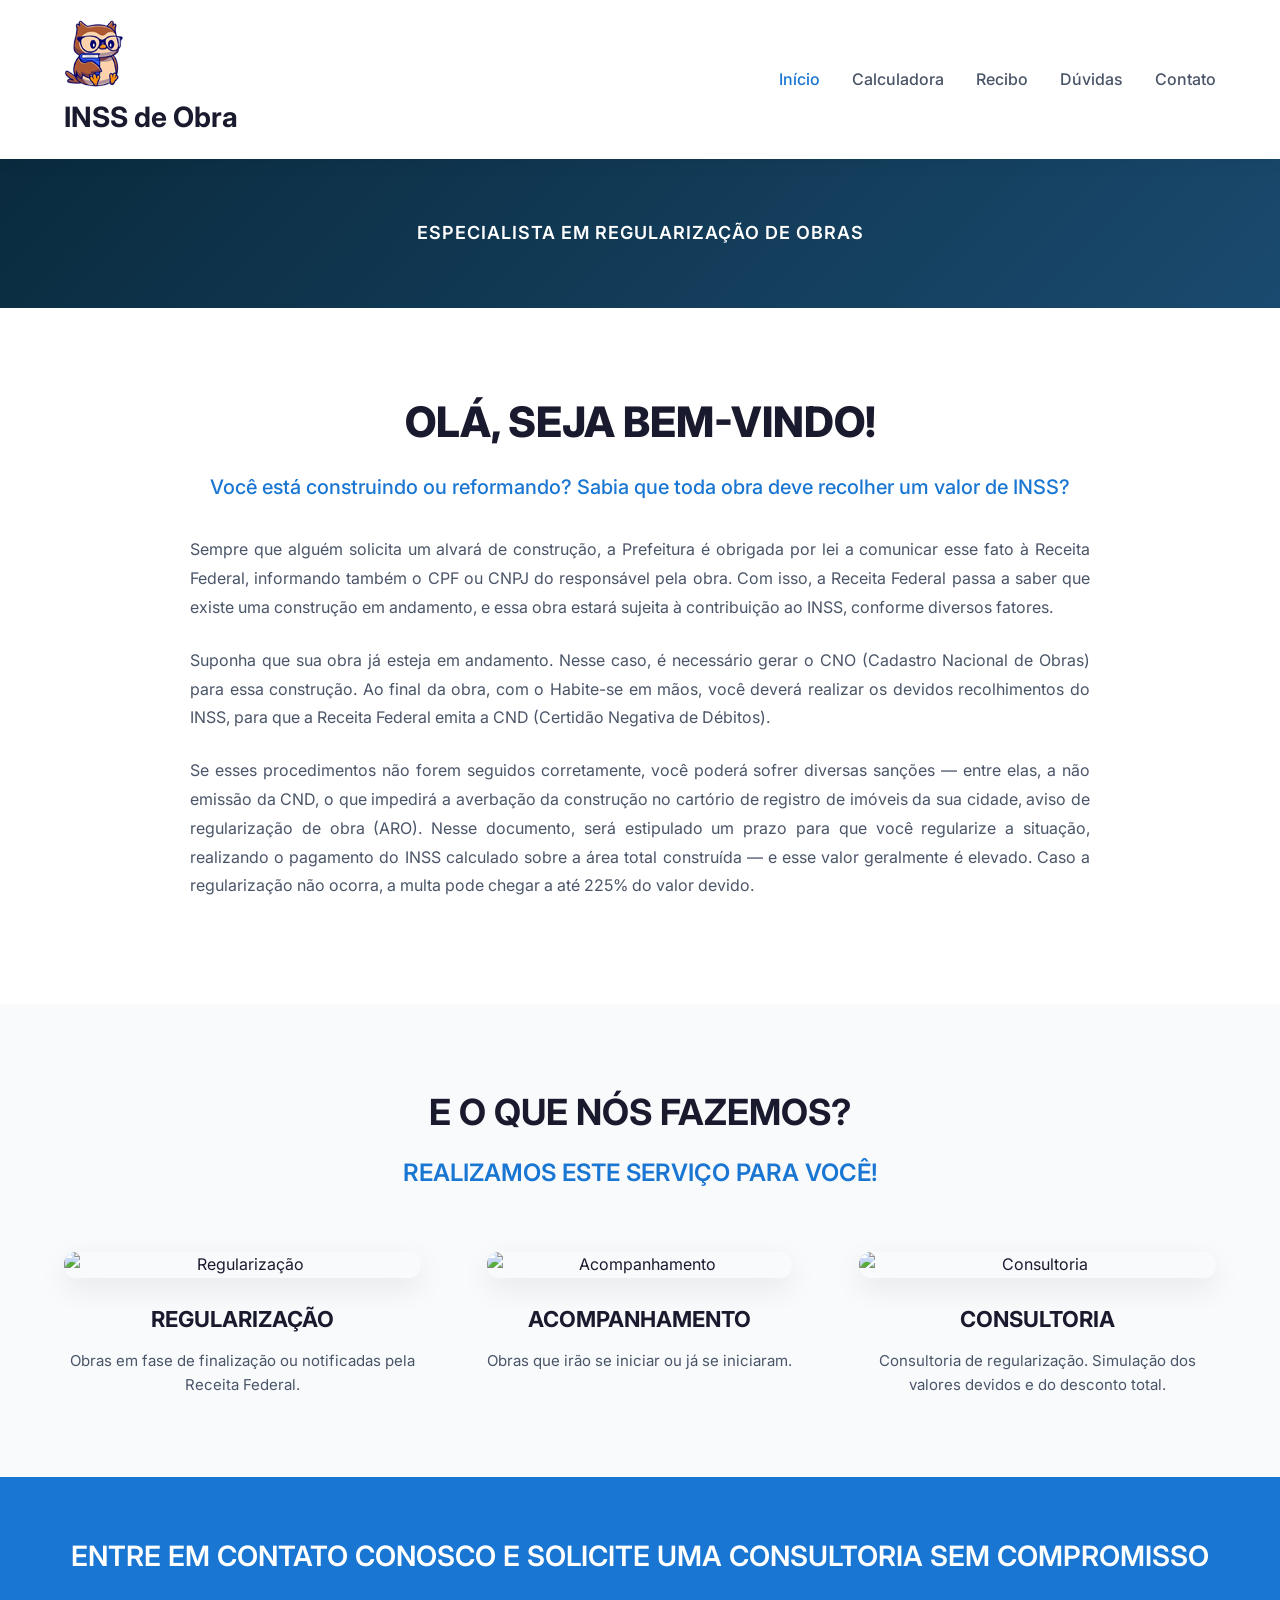
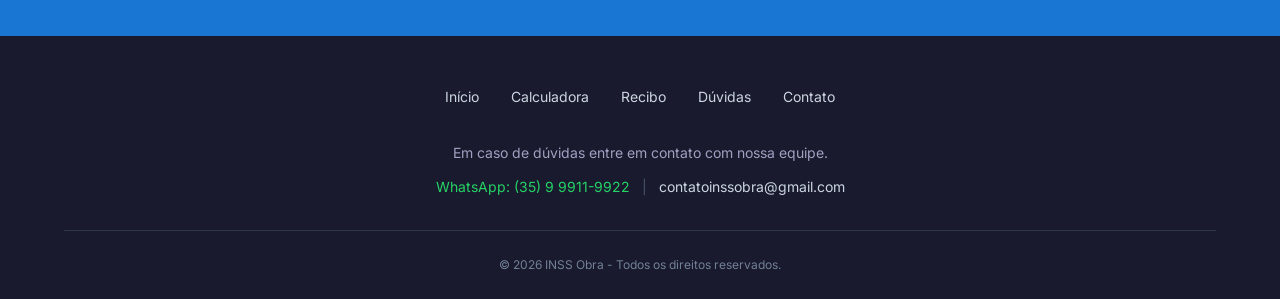
==== index.html @ 0b9ccfb2 "Update index.html" ====
<!DOCTYPE html>
<html lang="pt-BR">
<head>
    <meta charset="UTF-8">
    <meta name="viewport" content="width=device-width, initial-scale=1.0">
    <title>INSS Obra - Regularização de Obras</title>
    <link href="https://fonts.googleapis.com/css2?family=Inter:wght@300;400;500;600;700;800&display=swap" rel="stylesheet">
    <link rel="stylesheet" href="style.css">
</head>
<body>
    <!-- Header / Navegação -->
    <header class="header">
        <div class="container">
            <div class="header-content">
                <div class="logo">
    <img src="/logo.png" alt="INSS Obra" class="logo-img">
    <h2>INSS de Obra</h2>
</div>
                <nav class="nav-menu">
                    <ul>
                        <li><a href="index.html" class="active">Início</a></li>
                        <li><a href="calculadora.html">Calculadora</a></li>
                        <li><a href="recibo.html">Recibo</a></li>
                        <li><a href="duvidas.html">Dúvidas</a></li>
                        <li><a href="contato.html">Contato</a></li>
                    </ul>
                </nav>
                <button class="mobile-menu-btn">☰</button>
            </div>
        </div>
    </header>

    <main>
        <!-- Hero Section -->
        <section class="hero">
            <div class="container">
                <div class="hero-content">
                    <p class="hero-badge">ESPECIALISTA EM REGULARIZAÇÃO DE OBRAS</p>
                </div>
            </div>
        </section>

        <!-- Welcome Section -->
        <section class="welcome">
            <div class="container">
                <div class="welcome-content">
                    <h1>OLÁ, SEJA BEM-VINDO!</h1>
                    <p class="welcome-subtitle">Você está construindo ou reformando? Sabia que toda obra deve recolher um valor de INSS?</p>
                    
                    <div class="welcome-text">
                        <p>Sempre que alguém solicita um alvará de construção, a Prefeitura é obrigada por lei a comunicar esse fato à Receita Federal, informando também o CPF ou CNPJ do responsável pela obra. Com isso, a Receita Federal passa a saber que existe uma construção em andamento, e essa obra estará sujeita à contribuição ao INSS, conforme diversos fatores.</p>
                        
                        <p>Suponha que sua obra já esteja em andamento. Nesse caso, é necessário gerar o CNO (Cadastro Nacional de Obras) para essa construção. Ao final da obra, com o Habite-se em mãos, você deverá realizar os devidos recolhimentos do INSS, para que a Receita Federal emita a CND (Certidão Negativa de Débitos).</p>
                        
                        <p>Se esses procedimentos não forem seguidos corretamente, você poderá sofrer diversas sanções — entre elas, a não emissão da CND, o que impedirá a averbação da construção no cartório de registro de imóveis da sua cidade, aviso de regularização de obra (ARO). Nesse documento, será estipulado um prazo para que você regularize a situação, realizando o pagamento do INSS calculado sobre a área total construída — e esse valor geralmente é elevado. Caso a regularização não ocorra, a multa pode chegar a até 225% do valor devido.</p>
                    </div>
                </div>
            </div>
        </section>

        <!-- Services Section -->
        <section class="services">
            <div class="container">
                <div class="services-header">
                    <h2>E O QUE NÓS FAZEMOS?</h2>
                    <p class="services-subtitle">REALIZAMOS ESTE SERVIÇO PARA VOCÊ!</p>
                </div>
                
                <div class="services-grid">
                    <div class="service-card">
                        <div class="service-image">
                            <img src="https://lh3.googleusercontent.com/sitesv/APaQ0STIBPK2Sn2bN68JmzI3ear-IduMRigyVaW8MFv2tyJE7gfuDqKTOyFd9ykDpuiITqzBvPtP3dTAQM9Bf_42edHdBjUY-DNkuvboVw0WpjzQssSNzynIbmGXqZoS3F6wWkYJhtA2aZBQohJNNxmFCJj1yCRucVqydPHsghwdBtnNRiEmvm16Kj8iZ40=w1280" alt="Regularização" class="service-img">
                        </div>
                        <h3>REGULARIZAÇÃO</h3>
                        <p>Obras em fase de finalização ou notificadas pela Receita Federal.</p>
                    </div>
                    
                    <div class="service-card">
                        <div class="service-image">
                            <img src="https://lh3.googleusercontent.com/sitesv/[base64]w1280" alt="Acompanhamento" class="service-img">
                        </div>
                        <h3>ACOMPANHAMENTO</h3>
                        <p>Obras que irão se iniciar ou já se iniciaram.</p>
                    </div>
                    
                    <div class="service-card">
                        <div class="service-image">
                            <img src="https://lh3.googleusercontent.com/sitesv/APaQ0SQpcfnA59mOxbLGWdUJ4gbkF0uLqyFzTygDRmdsTCKDoBfgEEwhEeepMU_QtIzM-Eyb78uZ29XITOp_-KP2cXaTc6erFa6bzz9rzi5zLZWxAMtpOlMjsReSpLqcOk-kPhVh2ybtmja_MPoJdG5ewJ3YInQ6J2i4_OyzynjDUe9VRY2AiFDRqLXB=w1280" alt="Consultoria" class="service-img">
                        </div>
                        <h3>CONSULTORIA</h3>
                        <p>Consultoria de regularização. Simulação dos valores devidos e do desconto total.</p>
                    </div>
                </div>
            </div>
        </section>

        <!-- CTA Section -->
        <section class="cta">
            <div class="container">
                <div class="cta-content">
                    <h2>ENTRE EM CONTATO CONOSCO E SOLICITE UMA CONSULTORIA SEM COMPROMISSO</h2>
                </div>
            </div>
        </section>
    </main>

    <!-- Footer -->
    <footer class="footer">
        <div class="container">
            <div class="footer-nav">
                <ul>
                    <li><a href="index.html">Início</a></li>
                    <li><a href="calculadora.html">Calculadora</a></li>
                    <li><a href="recibo.html">Recibo</a></li>
                    <li><a href="duvidas.html">Dúvidas</a></li>
                    <li><a href="contato.html">Contato</a></li>
                </ul>
            </div>
            
            <div class="footer-contact">
                <p>Em caso de dúvidas entre em contato com nossa equipe.</p>
                <p class="contact-links">
                    <a href="https://wa.me/5535999119922?text=Olá!%20Gostaria%20de%20mais%20informações%20sobre%20regularização%20de%20obras." class="whatsapp-link" target="_blank">WhatsApp: (35) 9 9911-9922</a>
                    <span class="separator">|</span>
                    <a href="mailto:contatoinssobra@gmail.com" class="email-link">contatoinssobra@gmail.com</a>
                </p>
            </div>
            
            <div class="footer-copyright">
                <p>&copy; 2026 INSS Obra - Todos os direitos reservados.</p>
            </div>
        </div>
    </footer>

    <script>
        // Mobile menu toggle
        const mobileBtn = document.querySelector('.mobile-menu-btn');
        const navMenu = document.querySelector('.nav-menu');
        
        if (mobileBtn) {
            mobileBtn.addEventListener('click', function() {
                navMenu.classList.toggle('active');
            });
        }
    </script>
</body>
</html>
---- style.css ----
* {
    margin: 0;
    padding: 0;
    box-sizing: border-box;
}

body {
    font-family: 'Inter', sans-serif;
    color: #1a1a2e;
    background-color: #ffffff;
    line-height: 1.6;
}

.container {
    max-width: 1200px;
    margin: 0 auto;
    padding: 0 24px;
}

/* ============================================
   HEADER
============================================ */
.header {
    background-color: #ffffff;
    box-shadow: 0 2px 20px rgba(0, 0, 0, 0.05);
    position: sticky;
    top: 0;
    z-index: 1000;
}

.header-content {
    display: flex;
    justify-content: space-between;
    align-items: center;
    padding: 20px 0;
}

.logo h2 {
    font-size: 28px;
    font-weight: 700;
    color: #1a1a2e;
}

.logo span {
    color: #1976d2;
}

.nav-menu ul {
    display: flex;
    list-style: none;
    gap: 32px;
}

.nav-menu a {
    text-decoration: none;
    color: #4a5568;
    font-weight: 500;
    transition: color 0.3s ease;
    font-size: 16px;
}

.nav-menu a:hover,
.nav-menu a.active {
    color: #1976d2;
}

.mobile-menu-btn {
    display: none;
    background: none;
    border: none;
    font-size: 24px;
    cursor: pointer;
    color: #1a1a2e;
}

/* ============================================
   HERO SECTION
============================================ */
.hero {
    background: linear-gradient(135deg, #0a2b3e 0%, #1a4a6f 100%);
    padding: 60px 0;
    text-align: center;
}

.hero-badge {
    color: #ffffff;
    font-size: 18px;
    font-weight: 600;
    letter-spacing: 1px;
    text-transform: uppercase;
    margin: 0;
}

/* ============================================
   WELCOME SECTION
============================================ */
.welcome {
    padding: 80px 0;
    background-color: #ffffff;
}

.welcome-content {
    max-width: 900px;
    margin: 0 auto;
    text-align: left;
}

.welcome-content h1 {
    font-size: 42px;
    font-weight: 800;
    color: #1a1a2e;
    margin-bottom: 16px;
    text-align: center;
}

.welcome-subtitle {
    font-size: 20px;
    font-weight: 500;
    color: #1976d2;
    margin-bottom: 32px;
    text-align: center;
}

.welcome-text p {
    font-size: 16px;
    color: #4a5568;
    margin-bottom: 24px;
    text-align: justify;
    line-height: 1.8;
}

/* ============================================
   SERVICES SECTION
============================================ */
.services {
    padding: 80px 0;
    background-color: #f8fafc;
}

.services-header {
    text-align: center;
    margin-bottom: 60px;
}

.services-header h2 {
    font-size: 36px;
    font-weight: 700;
    color: #1a1a2e;
    margin-bottom: 12px;
}

.services-subtitle {
    font-size: 24px;
    font-weight: 600;
    color: #1976d2;
}

.services-grid {
    display: grid;
    grid-template-columns: repeat(3, 1fr);
    gap: 40px;
    justify-items: center;
}

.service-card {
    text-align: center;
    max-width: 365px;
}

.service-image {
    margin-bottom: 24px;
    border-radius: 12px;
    overflow: hidden;
    box-shadow: 0 10px 30px rgba(0, 0, 0, 0.08);
    transition: transform 0.3s ease, box-shadow 0.3s ease;
}

.service-image:hover {
    transform: translateY(-8px);
    box-shadow: 0 20px 40px rgba(0, 0, 0, 0.12);
}

.service-img {
    width: 100%;
    height: auto;
    display: block;
}

.service-card h3 {
    font-size: 22px;
    font-weight: 700;
    color: #1a1a2e;
    margin-bottom: 12px;
}

.service-card p {
    font-size: 15px;
    color: #4a5568;
    line-height: 1.6;
}

/* ============================================
   CTA SECTION
============================================ */
.cta {
    background-color: #1976d2;
    padding: 60px 0;
}

.cta-content {
    text-align: center;
}

.cta-content h2 {
    font-size: 28px;
    font-weight: 600;
    color: #ffffff;
    margin: 0;
    line-height: 1.4;
}

/* ============================================
   FOOTER
============================================ */
.footer {
    background-color: #1a1a2e;
    padding: 48px 0 24px;
    color: #a0a0c0;
}

.footer-nav ul {
    display: flex;
    justify-content: center;
    list-style: none;
    gap: 32px;
    margin-bottom: 32px;
    flex-wrap: wrap;
}

.footer-nav a {
    text-decoration: none;
    color: #cbd5e0;
    font-size: 14px;
    transition: color 0.3s ease;
}

.footer-nav a:hover {
    color: #1976d2;
}

.footer-contact {
    text-align: center;
    margin-bottom: 32px;
    padding: 0 24px;
}

.footer-contact p {
    margin-bottom: 12px;
    font-size: 14px;
}

.contact-links {
    display: flex;
    justify-content: center;
    gap: 12px;
    flex-wrap: wrap;
}

.contact-links a {
    text-decoration: none;
    font-size: 14px;
    transition: color 0.3s ease;
}

.whatsapp-link {
    color: #25d366;
}

.whatsapp-link:hover {
    color: #128c7e;
}

.email-link {
    color: #cbd5e0;
}

.email-link:hover {
    color: #1976d2;
}

.separator {
    color: #4a5568;
}

.footer-copyright {
    text-align: center;
    padding-top: 24px;
    border-top: 1px solid #2d3748;
    font-size: 12px;
    color: #718096;
}

/* ============================================
   RESPONSIVE DESIGN
============================================ */
@media (max-width: 968px) {
    .services-grid {
        gap: 30px;
    }
    
    .welcome-content h1 {
        font-size: 36px;
    }
    
    .services-header h2 {
        font-size: 32px;
    }
    
    .services-subtitle {
        font-size: 20px;
    }
    
    .cta-content h2 {
        font-size: 24px;
    }
}

@media (max-width: 768px) {
    .mobile-menu-btn {
        display: block;
    }
    
    .nav-menu {
        display: none;
        position: absolute;
        top: 80px;
        left: 0;
        right: 0;
        background-color: #ffffff;
        box-shadow: 0 10px 20px rgba(0, 0, 0, 0.1);
        padding: 20px;
    }
    
    .nav-menu.active {
        display: block;
    }
    
    .nav-menu ul {
        flex-direction: column;
        gap: 16px;
        align-items: center;
    }
    
    .services-grid {
        grid-template-columns: 1fr;
        gap: 48px;
    }
    
    .service-card {
        margin: 0 auto;
    }
    
    .welcome {
        padding: 48px 0;
    }
    
    .welcome-content h1 {
        font-size: 28px;
    }
    
    .welcome-subtitle {
        font-size: 18px;
    }
    
    .services {
        padding: 48px 0;
    }
    
    .services-header h2 {
        font-size: 28px;
    }
    
    .services-subtitle {
        font-size: 18px;
    }
    
    .cta {
        padding: 48px 0;
    }
    
    .cta-content h2 {
        font-size: 20px;
    }
    
    .footer-nav ul {
        gap: 20px;
    }
    
    .contact-links {
        flex-direction: column;
        gap: 8px;
    }
    
    .separator {
        display: none;
    }
}

@media (max-width: 480px) {
    .container {
        padding: 0 16px;
    }
    
    .hero-badge {
        font-size: 14px;
    }
    
    .welcome-text p {
        font-size: 14px;
        text-align: left;
    }
    
    .service-card h3 {
        font-size: 20px;
    }
    
    .service-card p {
        font-size: 14px;
    }
}
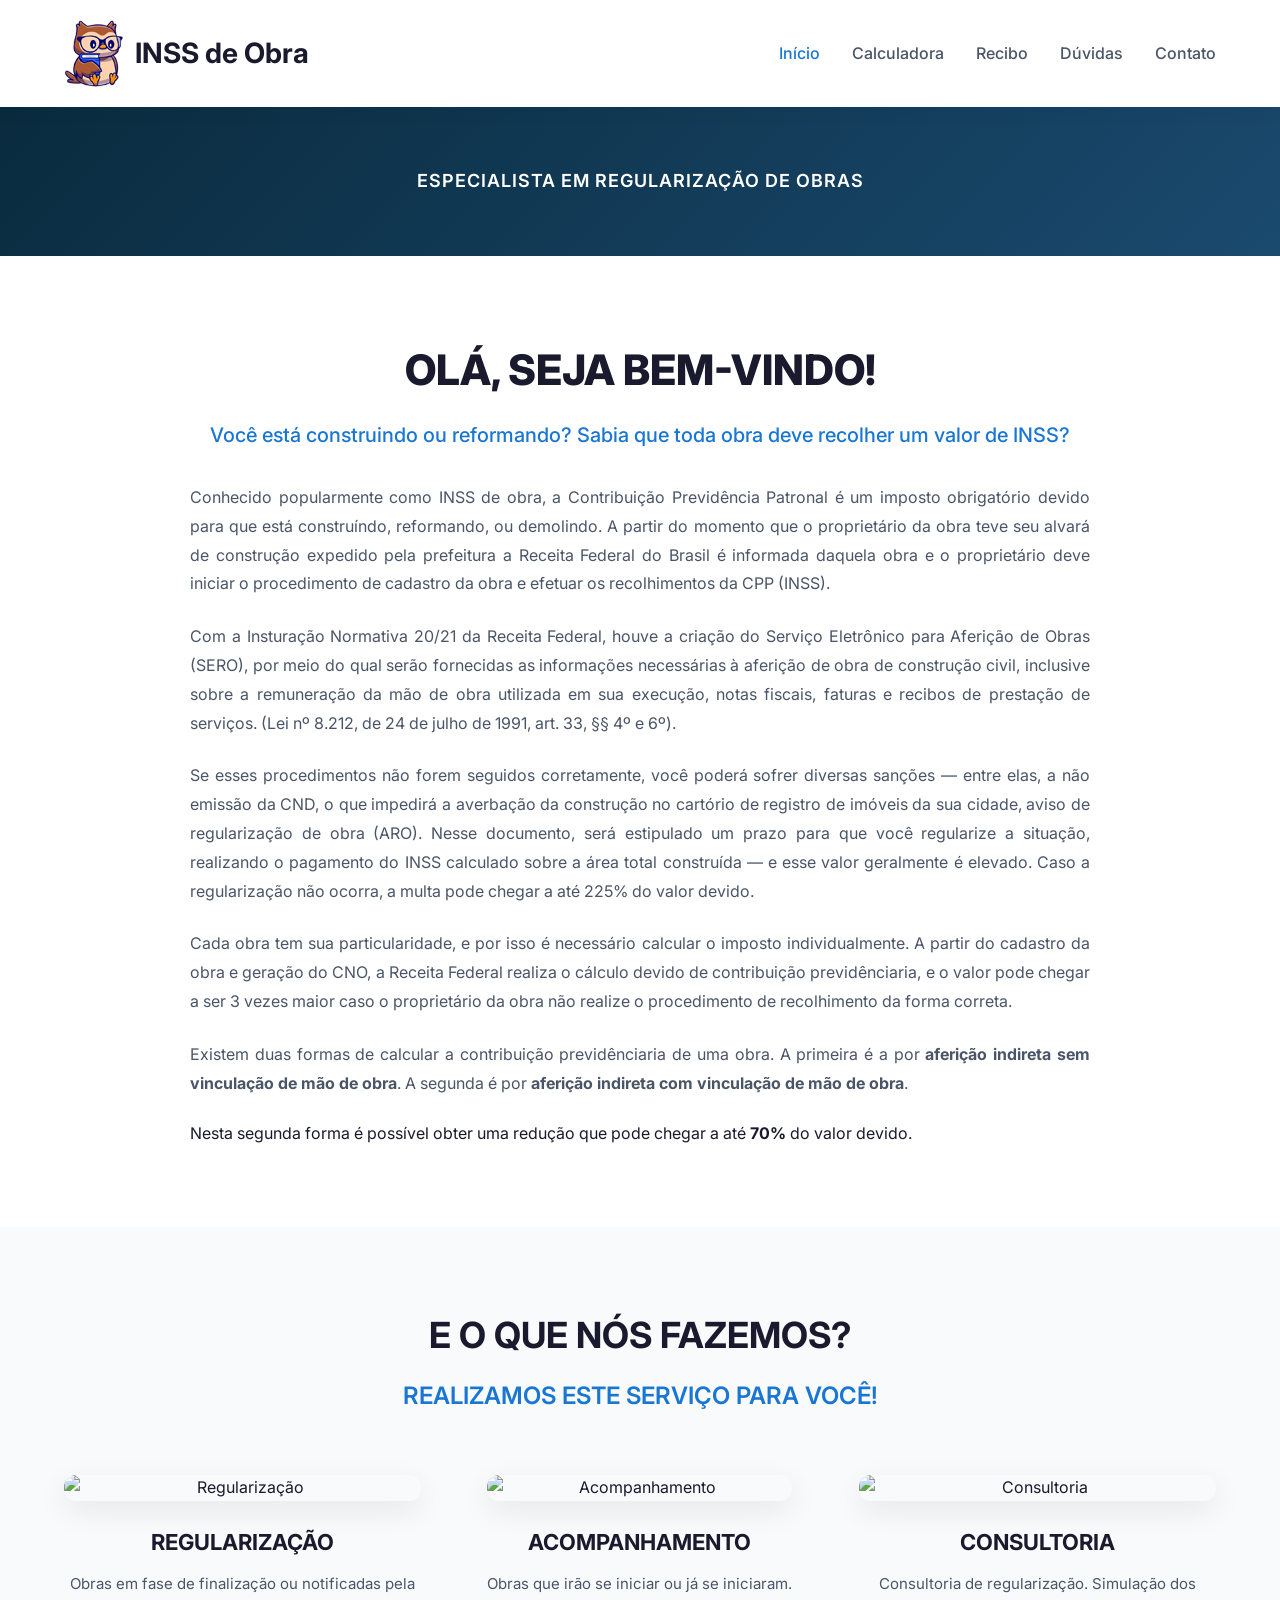
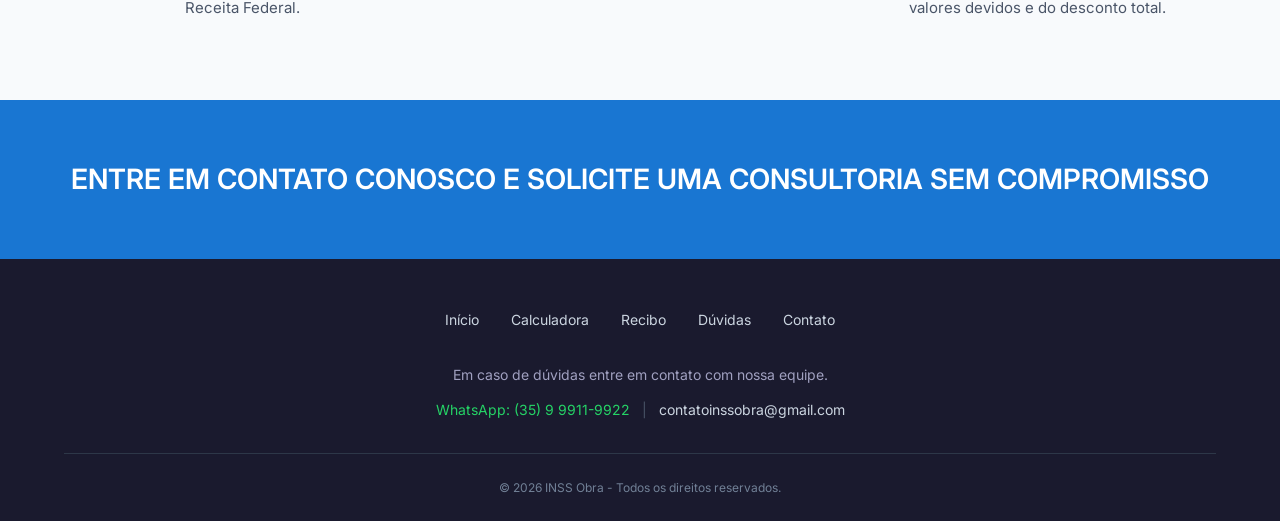
==== commit 2ab356b8: "Update index.html" ====
--- a/index.html
+++ b/index.html
@@ -48,11 +48,13 @@
                     <p class="welcome-subtitle">Você está construindo ou reformando? Sabia que toda obra deve recolher um valor de INSS?</p>
                     
                     <div class="welcome-text">
-                        <p>Sempre que alguém solicita um alvará de construção, a Prefeitura é obrigada por lei a comunicar esse fato à Receita Federal, informando também o CPF ou CNPJ do responsável pela obra. Com isso, a Receita Federal passa a saber que existe uma construção em andamento, e essa obra estará sujeita à contribuição ao INSS, conforme diversos fatores.</p>
+                        <p>Conhecido popularmente como INSS de obra, a Contribuição Previdência Patronal é um imposto obrigatório devido para que está construíndo, reformando, ou demolindo. A partir do momento que o proprietário da obra teve seu alvará de construção expedido pela prefeitura a Receita Federal do Brasil é informada daquela obra e o proprietário deve iniciar o procedimento de cadastro da obra e efetuar os recolhimentos da CPP (INSS).</p>
                         
-                        <p>Suponha que sua obra já esteja em andamento. Nesse caso, é necessário gerar o CNO (Cadastro Nacional de Obras) para essa construção. Ao final da obra, com o Habite-se em mãos, você deverá realizar os devidos recolhimentos do INSS, para que a Receita Federal emita a CND (Certidão Negativa de Débitos).</p>
+                        <p>Com a Insturação Normativa 20/21 da Receita Federal, houve a criação do Serviço Eletrônico para Aferição de Obras (SERO), por meio do qual serão fornecidas as informações necessárias à aferição de obra de construção civil, inclusive sobre a remuneração da mão de obra utilizada em sua execução, notas fiscais, faturas e recibos de prestação de serviços. (Lei nº 8.212, de 24 de julho de 1991, art. 33, §§ 4º e 6º).</p>
                         
                         <p>Se esses procedimentos não forem seguidos corretamente, você poderá sofrer diversas sanções — entre elas, a não emissão da CND, o que impedirá a averbação da construção no cartório de registro de imóveis da sua cidade, aviso de regularização de obra (ARO). Nesse documento, será estipulado um prazo para que você regularize a situação, realizando o pagamento do INSS calculado sobre a área total construída — e esse valor geralmente é elevado. Caso a regularização não ocorra, a multa pode chegar a até 225% do valor devido.</p>
+                        <p>Cada obra tem sua particularidade, e por isso é necessário calcular o imposto individualmente. A partir do cadastro da obra e geração do CNO, a Receita Federal realiza o cálculo devido de contribuição previdênciaria, e o valor pode chegar a ser 3 vezes maior caso o proprietário da obra não realize o procedimento de recolhimento da forma correta.</p>
+                        <p>Existem duas formas de calcular a contribuição previdênciaria de uma obra. A primeira é a por <strong>aferição indireta sem vinculação de mão de obra</strong>. A segunda é por <strong>aferição indireta com vinculação de mão de obra</strong>. </p> Nesta segunda forma é possível obter uma redução que pode chegar a até <strong>70%</strong> do valor devido.
                     </div>
                 </div>
             </div>
--- a/style.css
+++ b/style.css
@@ -20,6 +20,42 @@
 /* ============================================
    HEADER
 ============================================ */
+/* Logo com imagem */
+.logo {
+    display: flex;
+    align-items: center;
+    gap: 12px;
+}
+
+.logo-img {
+    width: 59px;
+    height: 67px;
+    object-fit: contain;
+}
+
+.logo h2 {
+    font-size: 28px;
+    font-weight: 700;
+    color: #1a1a2e;
+    margin: 0;
+}
+
+.logo span {
+    color: #1976d2;
+}
+
+/* Responsivo para mobile */
+@media (max-width: 768px) {
+    .logo-img {
+        width: 45px;
+        height: 51px;
+    }
+    
+    .logo h2 {
+        font-size: 22px;
+    }
+}
+
 .header {
     background-color: #ffffff;
     box-shadow: 0 2px 20px rgba(0, 0, 0, 0.05);
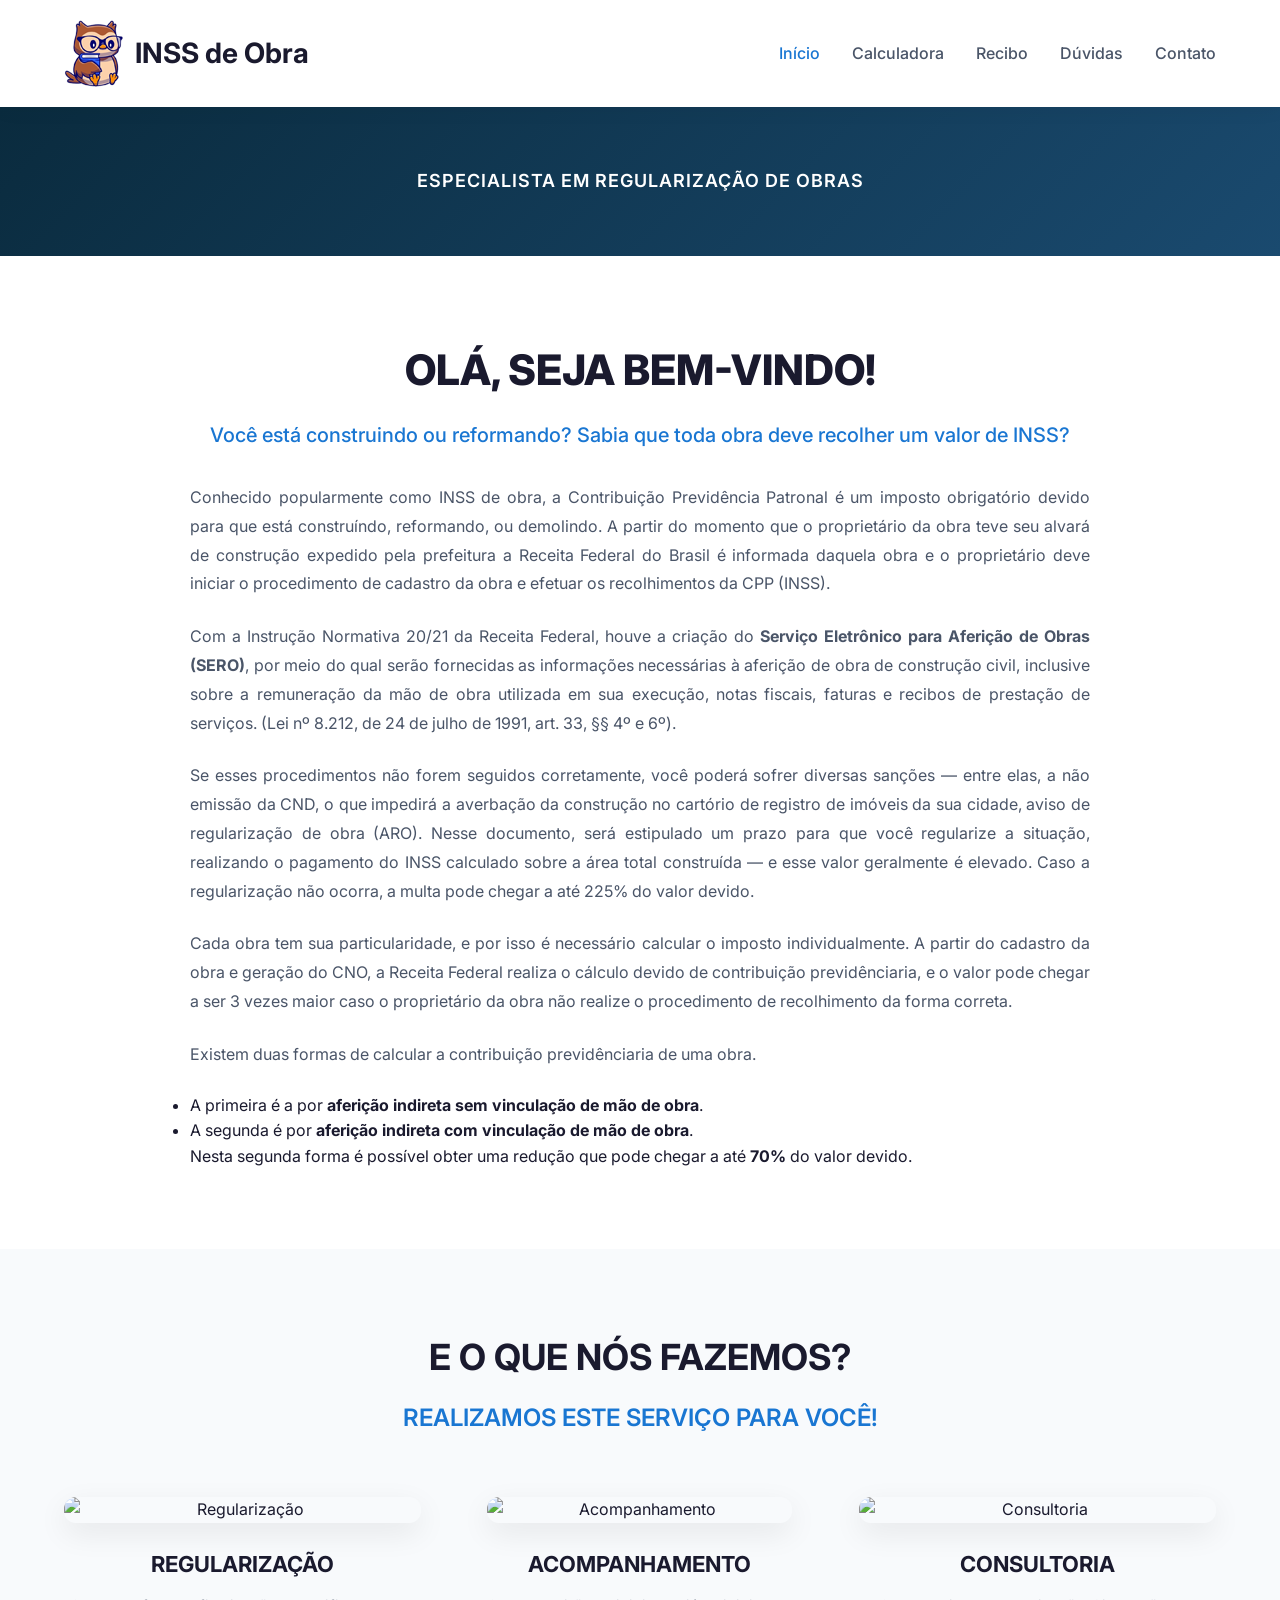
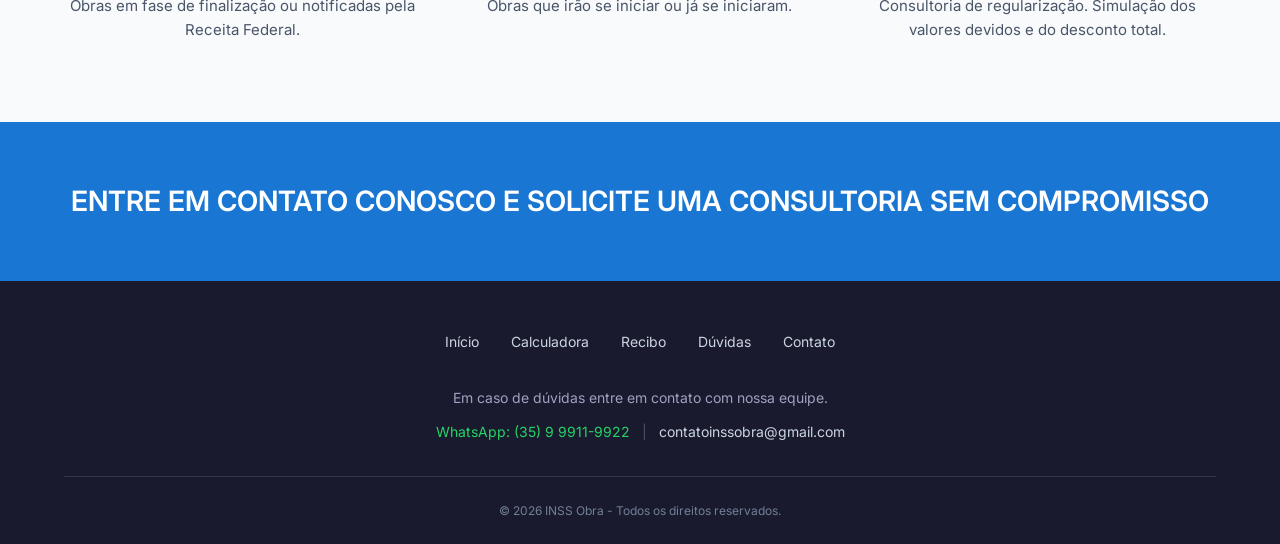
==== commit 3e60cfb1: "Update index.html" ====
--- a/index.html
+++ b/index.html
@@ -50,11 +50,19 @@
                     <div class="welcome-text">
                         <p>Conhecido popularmente como INSS de obra, a Contribuição Previdência Patronal é um imposto obrigatório devido para que está construíndo, reformando, ou demolindo. A partir do momento que o proprietário da obra teve seu alvará de construção expedido pela prefeitura a Receita Federal do Brasil é informada daquela obra e o proprietário deve iniciar o procedimento de cadastro da obra e efetuar os recolhimentos da CPP (INSS).</p>
                         
-                        <p>Com a Insturação Normativa 20/21 da Receita Federal, houve a criação do Serviço Eletrônico para Aferição de Obras (SERO), por meio do qual serão fornecidas as informações necessárias à aferição de obra de construção civil, inclusive sobre a remuneração da mão de obra utilizada em sua execução, notas fiscais, faturas e recibos de prestação de serviços. (Lei nº 8.212, de 24 de julho de 1991, art. 33, §§ 4º e 6º).</p>
+                        <p>Com a Instrução Normativa 20/21 da Receita Federal, houve a criação do <strong>Serviço Eletrônico para Aferição de Obras (SERO)</strong>, por meio do qual serão fornecidas as informações necessárias à aferição de obra de construção civil, inclusive sobre a remuneração da mão de obra utilizada em sua execução, notas fiscais, faturas e recibos de prestação de serviços. (Lei nº 8.212, de 24 de julho de 1991, art. 33, §§ 4º e 6º).</p>
                         
                         <p>Se esses procedimentos não forem seguidos corretamente, você poderá sofrer diversas sanções — entre elas, a não emissão da CND, o que impedirá a averbação da construção no cartório de registro de imóveis da sua cidade, aviso de regularização de obra (ARO). Nesse documento, será estipulado um prazo para que você regularize a situação, realizando o pagamento do INSS calculado sobre a área total construída — e esse valor geralmente é elevado. Caso a regularização não ocorra, a multa pode chegar a até 225% do valor devido.</p>
                         <p>Cada obra tem sua particularidade, e por isso é necessário calcular o imposto individualmente. A partir do cadastro da obra e geração do CNO, a Receita Federal realiza o cálculo devido de contribuição previdênciaria, e o valor pode chegar a ser 3 vezes maior caso o proprietário da obra não realize o procedimento de recolhimento da forma correta.</p>
-                        <p>Existem duas formas de calcular a contribuição previdênciaria de uma obra. A primeira é a por <strong>aferição indireta sem vinculação de mão de obra</strong>. A segunda é por <strong>aferição indireta com vinculação de mão de obra</strong>. </p> Nesta segunda forma é possível obter uma redução que pode chegar a até <strong>70%</strong> do valor devido.
+                        <p>Existem duas formas de calcular a contribuição previdênciaria de uma obra.</p>
+                        
+                        <ul>
+                            <li>A primeira é a por <strong>aferição indireta sem vinculação de mão de obra</strong>.</li>
+                            <li>A segunda é por <strong>aferição indireta com vinculação de mão de obra</strong>.</li>
+                        </ul>
+                        
+                        
+                        Nesta segunda forma é possível obter uma redução que pode chegar a até <strong>70%</strong> do valor devido.
                     </div>
                 </div>
             </div>
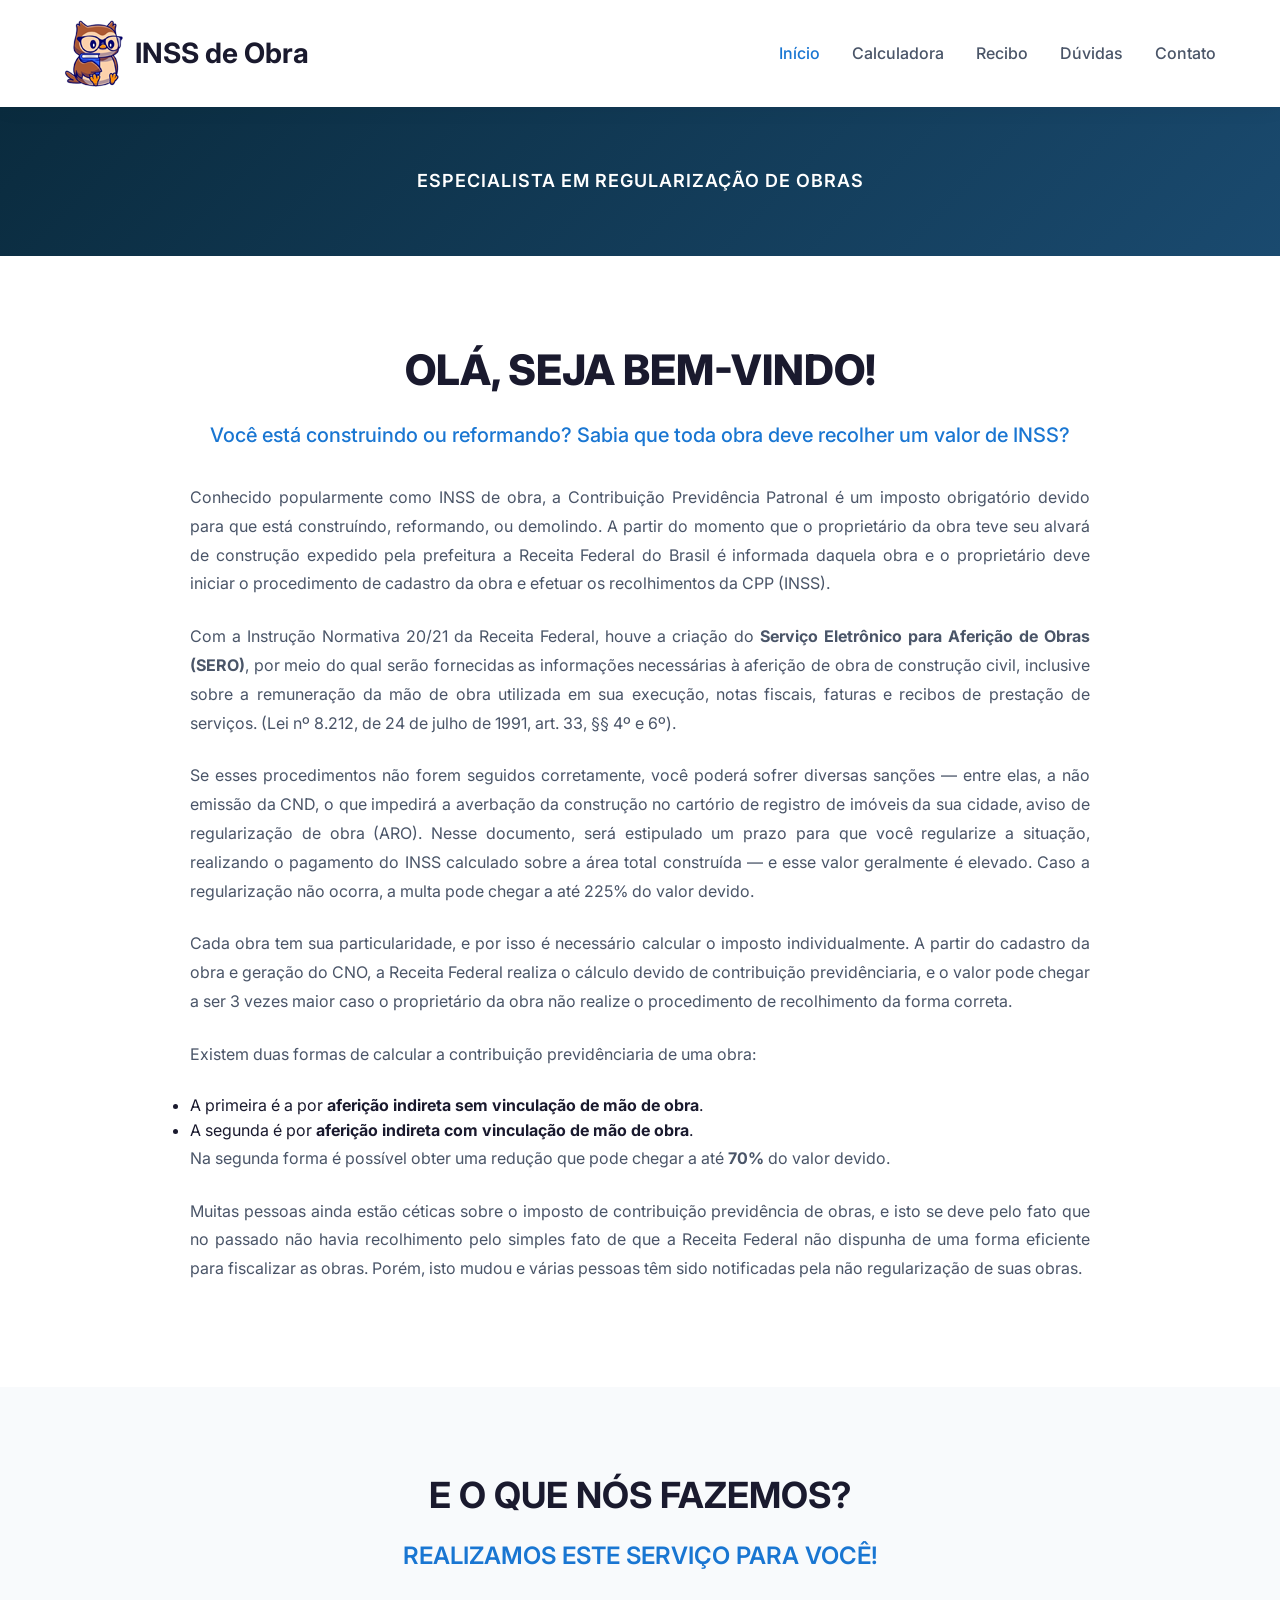
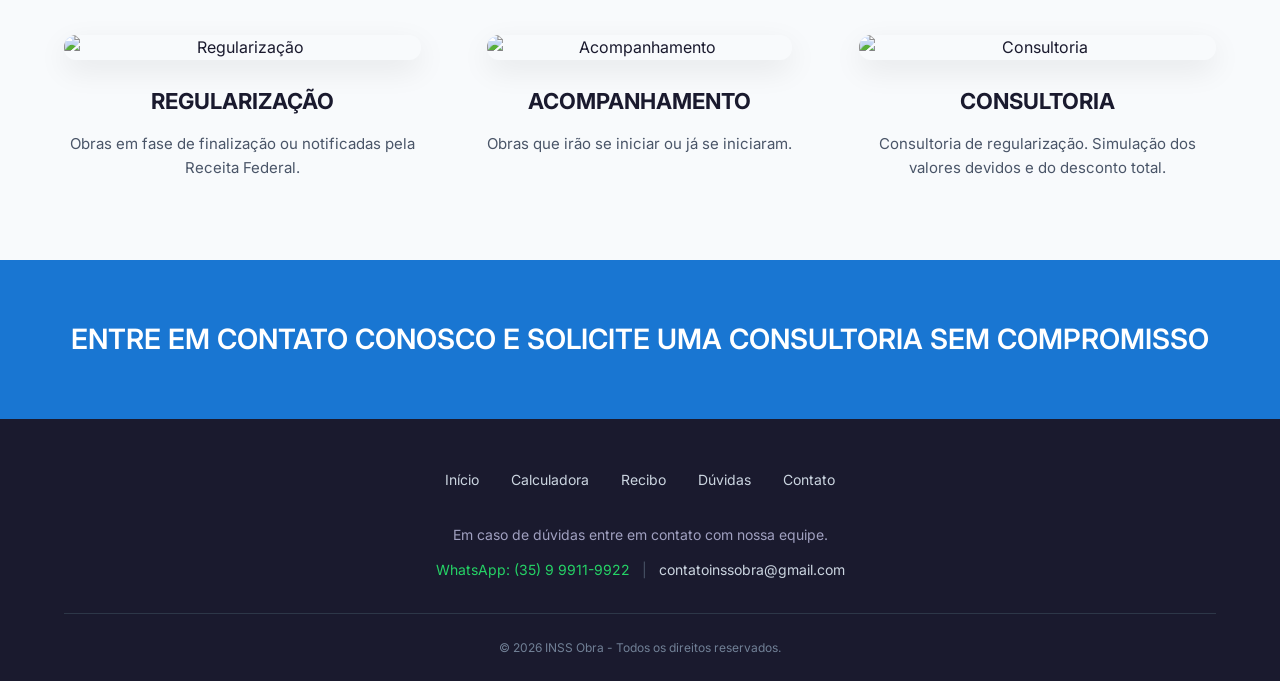
==== commit fe6b18da: "Update index.html" ====
--- a/index.html
+++ b/index.html
@@ -54,15 +54,14 @@
                         
                         <p>Se esses procedimentos não forem seguidos corretamente, você poderá sofrer diversas sanções — entre elas, a não emissão da CND, o que impedirá a averbação da construção no cartório de registro de imóveis da sua cidade, aviso de regularização de obra (ARO). Nesse documento, será estipulado um prazo para que você regularize a situação, realizando o pagamento do INSS calculado sobre a área total construída — e esse valor geralmente é elevado. Caso a regularização não ocorra, a multa pode chegar a até 225% do valor devido.</p>
                         <p>Cada obra tem sua particularidade, e por isso é necessário calcular o imposto individualmente. A partir do cadastro da obra e geração do CNO, a Receita Federal realiza o cálculo devido de contribuição previdênciaria, e o valor pode chegar a ser 3 vezes maior caso o proprietário da obra não realize o procedimento de recolhimento da forma correta.</p>
-                        <p>Existem duas formas de calcular a contribuição previdênciaria de uma obra.</p>
+                        <p>Existem duas formas de calcular a contribuição previdênciaria de uma obra:</p>
                         
                         <ul>
                             <li>A primeira é a por <strong>aferição indireta sem vinculação de mão de obra</strong>.</li>
                             <li>A segunda é por <strong>aferição indireta com vinculação de mão de obra</strong>.</li>
                         </ul>
-                        
-                        
-                        Nesta segunda forma é possível obter uma redução que pode chegar a até <strong>70%</strong> do valor devido.
+                      <p> Na segunda forma é possível obter uma redução que pode chegar a até <strong>70%</strong> do valor devido.</p>
+                        <p>Muitas pessoas ainda estão céticas sobre o imposto de contribuição previdência de obras, e isto se deve pelo fato que no passado não havia recolhimento pelo simples fato de que a Receita Federal não dispunha de uma forma eficiente para fiscalizar as obras. Porém, isto mudou e várias pessoas têm sido notificadas pela não regularização de suas obras.</p>
                     </div>
                 </div>
             </div>
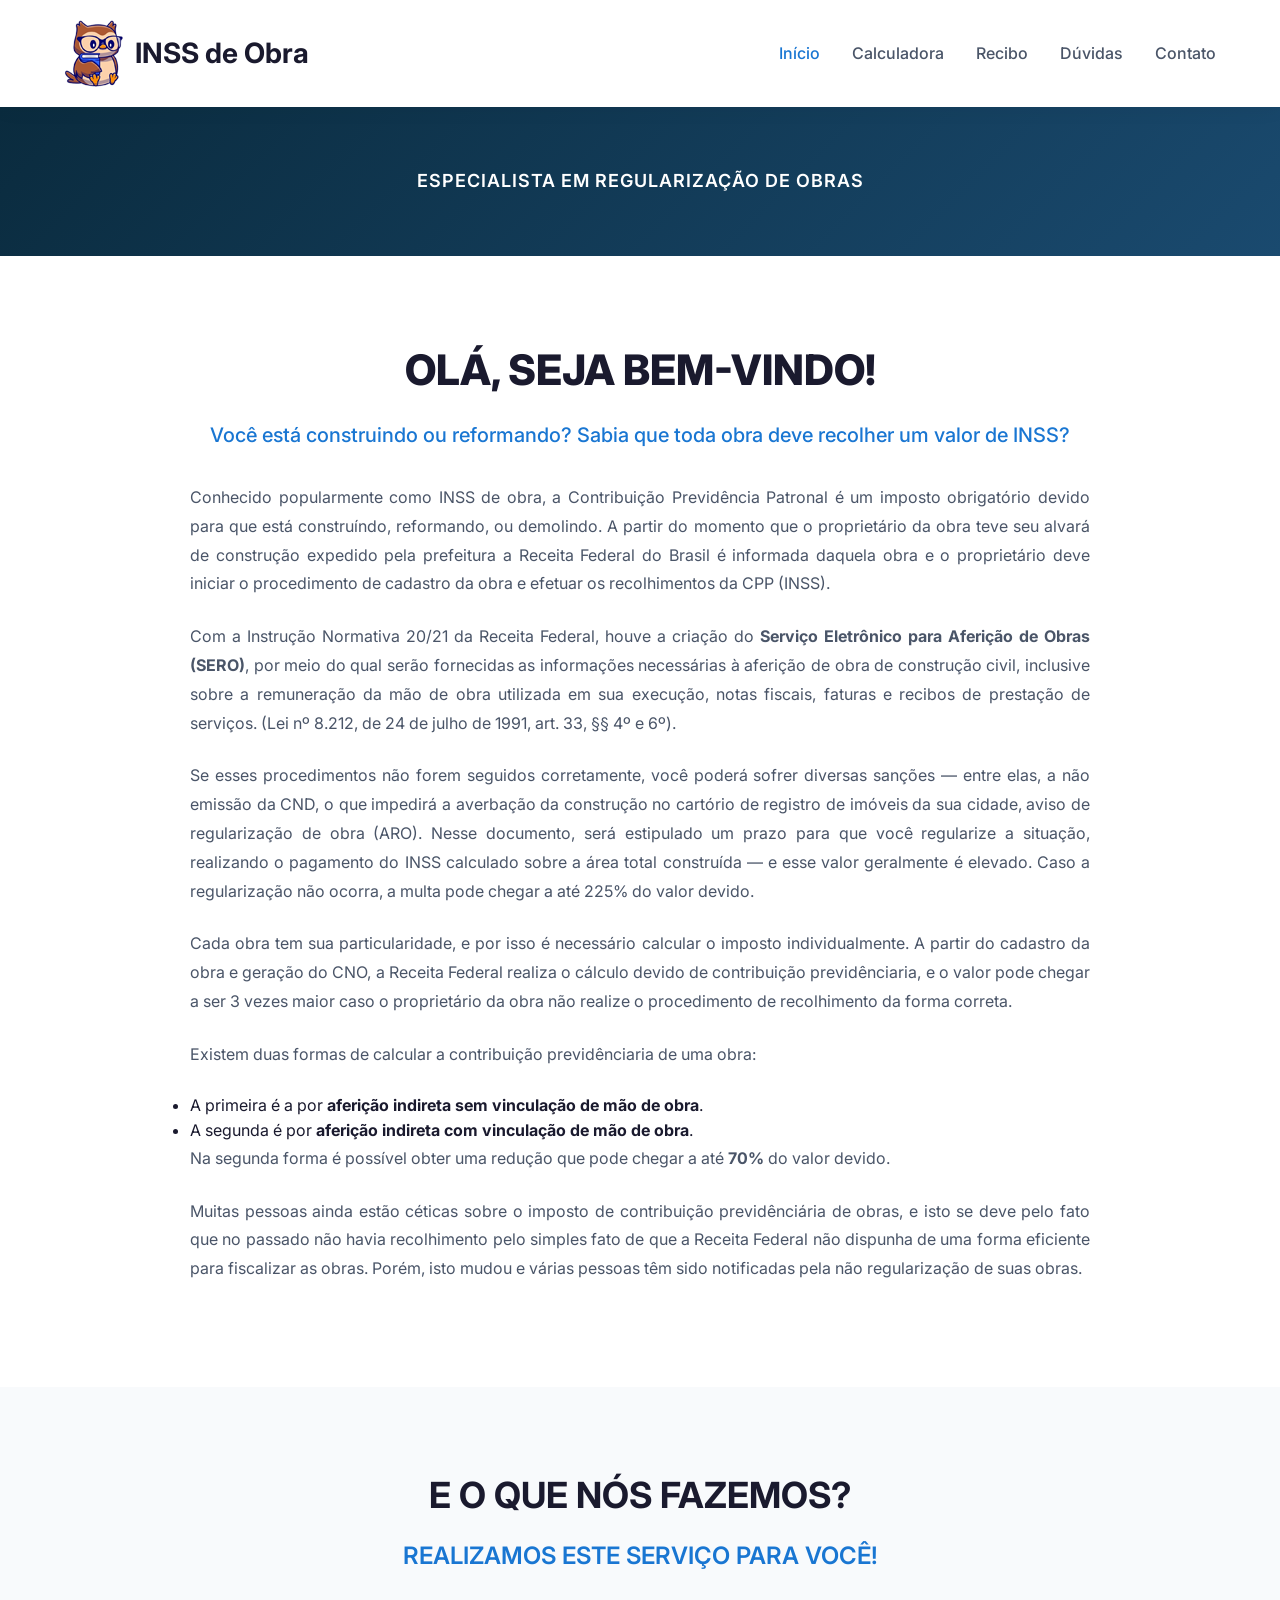
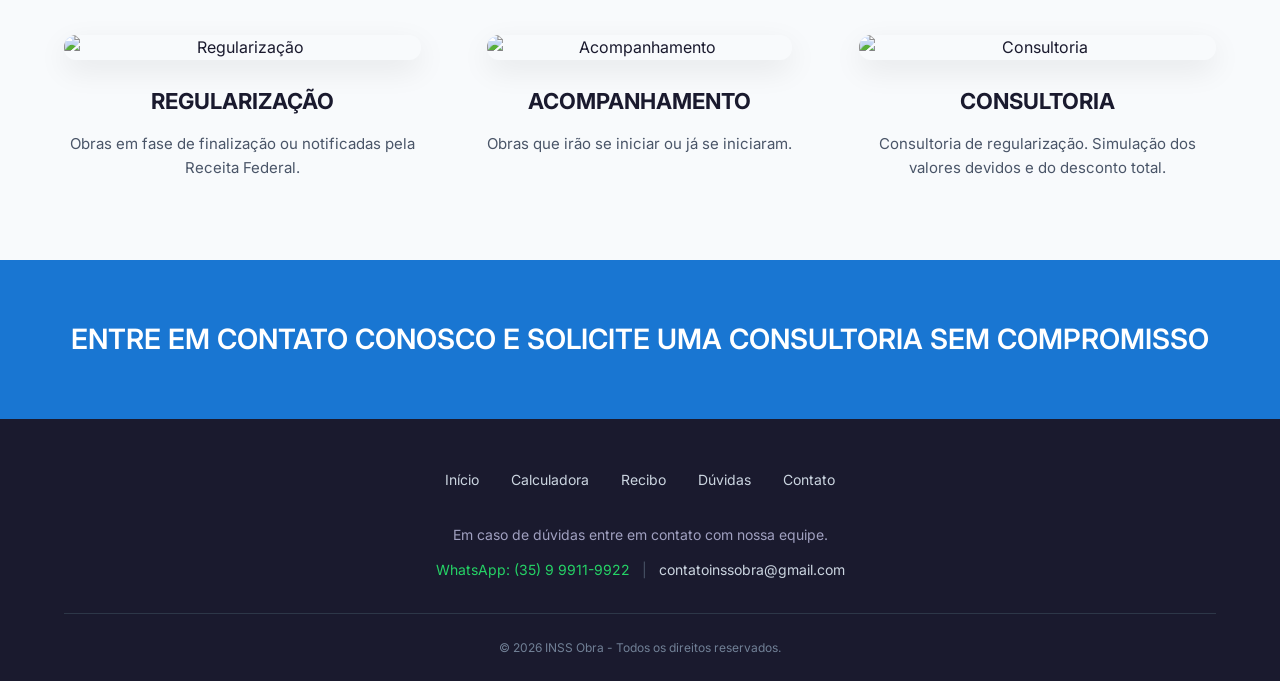
==== commit 85a4f4ab: "Update index.html" ====
--- a/index.html
+++ b/index.html
@@ -61,7 +61,7 @@
                             <li>A segunda é por <strong>aferição indireta com vinculação de mão de obra</strong>.</li>
                         </ul>
                       <p> Na segunda forma é possível obter uma redução que pode chegar a até <strong>70%</strong> do valor devido.</p>
-                        <p>Muitas pessoas ainda estão céticas sobre o imposto de contribuição previdência de obras, e isto se deve pelo fato que no passado não havia recolhimento pelo simples fato de que a Receita Federal não dispunha de uma forma eficiente para fiscalizar as obras. Porém, isto mudou e várias pessoas têm sido notificadas pela não regularização de suas obras.</p>
+                        <p>Muitas pessoas ainda estão céticas sobre o imposto de contribuição previdênciária de obras, e isto se deve pelo fato que no passado não havia recolhimento pelo simples fato de que a Receita Federal não dispunha de uma forma eficiente para fiscalizar as obras. Porém, isto mudou e várias pessoas têm sido notificadas pela não regularização de suas obras.</p>
                     </div>
                 </div>
             </div>
